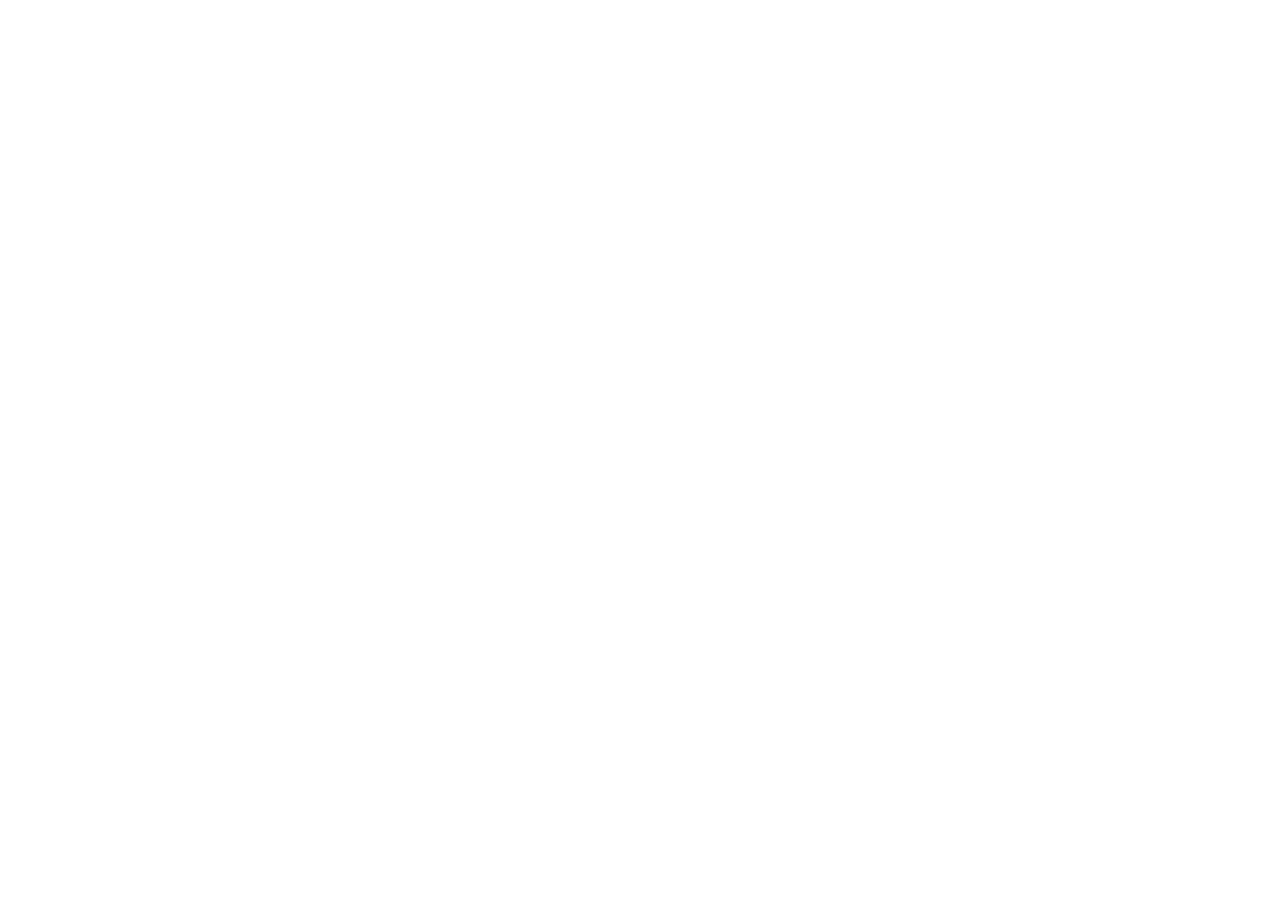
==== index.html @ 36f6342c "Add files via upload" ====
<!DOCTYPE html>
<html lang="en">
<head>
    <meta charset="UTF-8">
    <meta name="viewport" content="width=device-width, initial-scale=1.0">
    <title>3D Model Viewer</title>
    <style>
        body { margin: 0; }
        canvas { display: block; }
    </style>
    <!-- Tambahkan Three.js dan OBJLoader dari CDN -->
    <script src="https://cdnjs.cloudflare.com/ajax/libs/three.js/r128/three.min.js"></script>
    <script src="https://cdn.jsdelivr.net/npm/three@0.128.0/examples/js/loaders/OBJLoader.js"></script>
</head>
<body>

<script>
    // Setup scene, camera, and renderer
    const scene = new THREE.Scene();
    const camera = new THREE.PerspectiveCamera(75, window.innerWidth / window.innerHeight, 0.1, 1000);
    const renderer = new THREE.WebGLRenderer();
    renderer.setSize(window.innerWidth, window.innerHeight);
    document.body.appendChild(renderer.domElement);

    // Add lighting
    const light = new THREE.DirectionalLight(0xffffff, 1);
    light.position.set(0, 1, 1).normalize();
    scene.add(light);

    // Load .obj model
    const loader = new THREE.OBJLoader();
    loader.load(
        'models/KAMAR_PROTOTIPE_R2.obj', // Ganti dengan path relatif ke file .obj Anda
        function (object) {
            scene.add(object);
            object.position.set(0, 0, 0);
            object.scale.set(0.5, 0.5, 0.5);  // Atur skala model jika perlu
        },
        function (xhr) {
            console.log((xhr.loaded / xhr.total * 100) + '% loaded');
        },
        function (error) {
            console.log('An error happened', error);
        }
    );

    // Set camera position
    camera.position.z = 5;

    // Animation loop
    function animate() {
        requestAnimationFrame(animate);
        renderer.render(scene, camera);
    }
    animate();

    // Handle window resizing
    window.addEventListener('resize', function () {
        const width = window.innerWidth;
        const height = window.innerHeight;
        renderer.setSize(width, height);
        camera.aspect = width / height;
        camera.updateProjectionMatrix();
    });
</script>

</body>
</html>
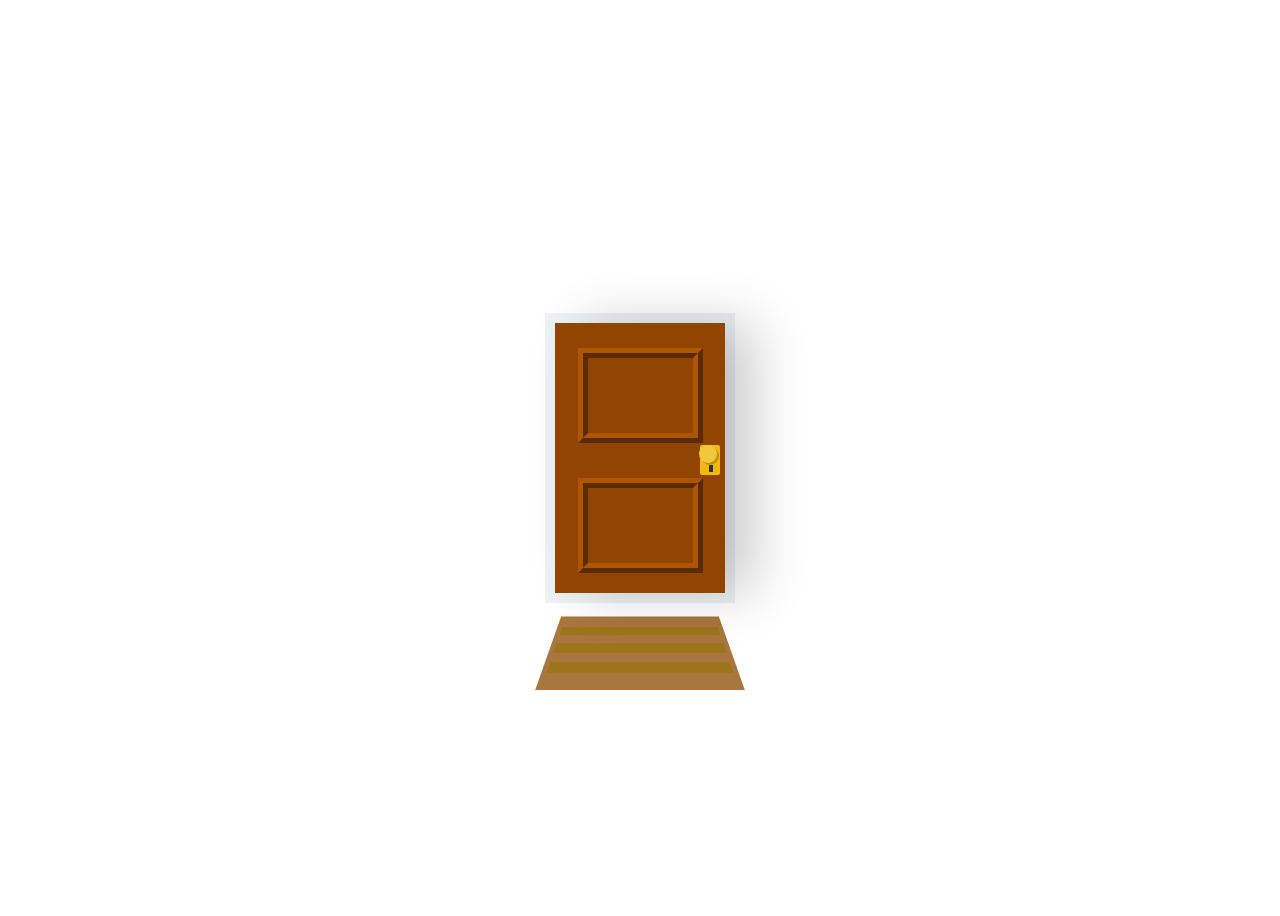
==== commit c7e37ef3: "Add files via upload" ====
--- a/index.html
+++ b/index.html
@@ -3,66 +3,21 @@
 <head>
     <meta charset="UTF-8">
     <meta name="viewport" content="width=device-width, initial-scale=1.0">
-    <title>3D Model Viewer</title>
-    <style>
-        body { margin: 0; }
-        canvas { display: block; }
-    </style>
-    <!-- Tambahkan Three.js dan OBJLoader dari CDN -->
-    <script src="https://cdnjs.cloudflare.com/ajax/libs/three.js/r128/three.min.js"></script>
-    <script src="https://cdn.jsdelivr.net/npm/three@0.128.0/examples/js/loaders/OBJLoader.js"></script>
+    <link rel="stylesheet" href="style.css">
+    <script src="script2.js" defer></script>
+    <title>Pintu 3D</title>
 </head>
 <body>
-
-<script>
-    // Setup scene, camera, and renderer
-    const scene = new THREE.Scene();
-    const camera = new THREE.PerspectiveCamera(75, window.innerWidth / window.innerHeight, 0.1, 1000);
-    const renderer = new THREE.WebGLRenderer();
-    renderer.setSize(window.innerWidth, window.innerHeight);
-    document.body.appendChild(renderer.domElement);
-
-    // Add lighting
-    const light = new THREE.DirectionalLight(0xffffff, 1);
-    light.position.set(0, 1, 1).normalize();
-    scene.add(light);
-
-    // Load .obj model
-    const loader = new THREE.OBJLoader();
-    loader.load(
-        'models/KAMAR_PROTOTIPE_R2.obj', // Ganti dengan path relatif ke file .obj Anda
-        function (object) {
-            scene.add(object);
-            object.position.set(0, 0, 0);
-            object.scale.set(0.5, 0.5, 0.5);  // Atur skala model jika perlu
-        },
-        function (xhr) {
-            console.log((xhr.loaded / xhr.total * 100) + '% loaded');
-        },
-        function (error) {
-            console.log('An error happened', error);
-        }
-    );
-
-    // Set camera position
-    camera.position.z = 5;
-
-    // Animation loop
-    function animate() {
-        requestAnimationFrame(animate);
-        renderer.render(scene, camera);
-    }
-    animate();
-
-    // Handle window resizing
-    window.addEventListener('resize', function () {
-        const width = window.innerWidth;
-        const height = window.innerHeight;
-        renderer.setSize(width, height);
-        camera.aspect = width / height;
-        camera.updateProjectionMatrix();
-    });
-</script>
-
+    <div class="door" id="door">
+        <div class="door-front">
+            <div class="knob"></div>
+        </div>
+        <div class="door-back">
+            <div class="rack"></div>
+            <div class="hat"></div>
+            <div class="jacket"></div>
+        </div>
+        <div class="door-mat"></div>
+    </div>
 </body>
 </html>
--- a/style.css
+++ b/style.css
@@ -0,0 +1,203 @@
+body {
+    display: flex;
+    justify-content: center;
+    align-items: center;
+    overflow: hidden;
+    height: 100vh;
+}
+
+.door {
+    position: relative;
+    width: 170px;
+    height: 270px;
+    cursor: pointer;
+    transform-style: preserve-3d;
+    transform: perspective(2500px);
+}
+
+.door-front {
+    position: absolute;
+    width: 170px;
+    height: 270px;
+    transform-origin: left;
+    overflow: hidden;
+    box-shadow: 30px 0 50px rgba(0,0,0,0.2);
+    z-index: 1;
+    background-color: #924500;
+    transition: .5s;
+}
+
+.door-front:before, .door-front:after {
+    content: "";
+    position: absolute;
+    background-color: #924500;
+    width: 105px;
+    height: 75px;
+    border: 10px ridge #b05500;
+    left: 22.5px;
+}
+
+.door-front:before {
+    top: 25px;
+}
+
+.door-front:after {
+    top: 155px;
+}
+
+.knob {
+    position: absolute;
+    width: 20px;
+    height: 30px;
+    background-color: #eeba0b;
+    top: 122px;
+    left: 145px;
+    border-radius: 2px;
+}
+
+.knob:before {
+    content: "";
+    position: absolute;
+    border-radius: 50%;
+    background-color: #f1c83c;
+    width: 18px;
+    height: 18px;
+    left: -1px;
+    box-shadow: 2px 2px rgba(0,0,0,0.2);
+}
+
+.knob:after {
+    content: "";
+    position: absolute;
+    width: 4px;
+    height: 7px;
+    background-color: #333;
+    top: 20px;
+    left: 8.5px;
+}
+
+.door:hover .door-front {
+    transform: rotateY(-160deg);
+}
+
+.door-back {
+    position: relative;
+    background: linear-gradient(0deg, rgba(193,124,116,1) 13%, rgba(73,88,103,1) 13%, rgba(79,100,124,1) 15%, rgba(87,115,153,1) 15%);
+    overflow: hidden;
+    width: 100%;
+    height: 100%;
+    outline: 10px solid #edf2f4;
+}
+
+.rack {
+    position: absolute;
+    width: 7px;
+    height: 150px;
+    background-color: #a78a7f;
+    top: 90px;
+    left: 100px;
+}
+
+.rack:before {
+    content: "";
+    position: absolute;
+    width: 70px;
+    height: 10px;
+    border-radius: 30px 30px 0 0;
+    background-color: #8c1c13;
+    top: 150px;
+    left: -30px;
+}
+
+.rack:after {
+    content: "";
+    position: absolute;
+    width: 30px;
+    height: 30px;
+    border-bottom: 5px solid #a78a7f;
+    border-right: 5px solid #a78a7f;
+    border-bottom-right-radius: 100%;
+    top: 20px;
+}
+
+.hat {
+    position: absolute;
+    width: 60px;
+    height: 15px;
+    border-radius: 20px 20px 0 0;
+    background-color: #bf4342;
+    top: 80px;
+    left: 75px;
+}
+
+.hat:before {
+    content: "";
+    position: absolute;
+    width: 40px;
+    height: 20px;
+    border-radius: 10px 10px 0 0;
+    background-color: #bf4342;
+    top: -20px;
+    left: 10px;
+    box-shadow: inset 0 -5px #e7d7c1;
+}
+
+.hat:after {
+    content: "";
+    position: absolute;
+    width: 40px;
+    height: 100px;
+    background-color: #735751;
+    border-radius: 50% 60% 20% 20%/70% 70% 20% 20%;
+    top: 20px;
+    left: 45px;
+}
+
+.jacket {
+    position: absolute;
+    width: 7px;
+    height: 7px;
+    background-color: #e7d7c1;
+    border-radius: 50%;
+    top: 120px;
+    left: 137px;
+    box-shadow: 0 20px #e7d7c1;
+}
+
+.jacket:before {
+    content: "";
+    position: absolute;
+    width: 25px;
+    height: 25px;
+    background-color: #a78a7f;
+    left: -10px;
+    top: 40px;
+}
+
+.jacket:after {
+    content: "";
+    position: absolute;
+    border-top: 15px solid #8c1c13;
+    border-right: 15px solid transparent;
+    border-left: 15px solid transparent;
+    width: 0;
+    height: 0;
+    top: 40px;
+    left: -12px;
+}
+
+.door-mat {
+    position: relative;
+    perspective: 200px;
+}
+
+.door-mat:before {
+    content: "";
+    position: absolute;
+    width: 170px;
+    height: 70px;
+    background: repeating-linear-gradient(#a8763e, #a8763e 10px, #9d741a 10px, #9d741a 20px);
+    top: 20px;
+    outline: 5px solid #a8763e;
+    transform: rotateX(45deg);
+}